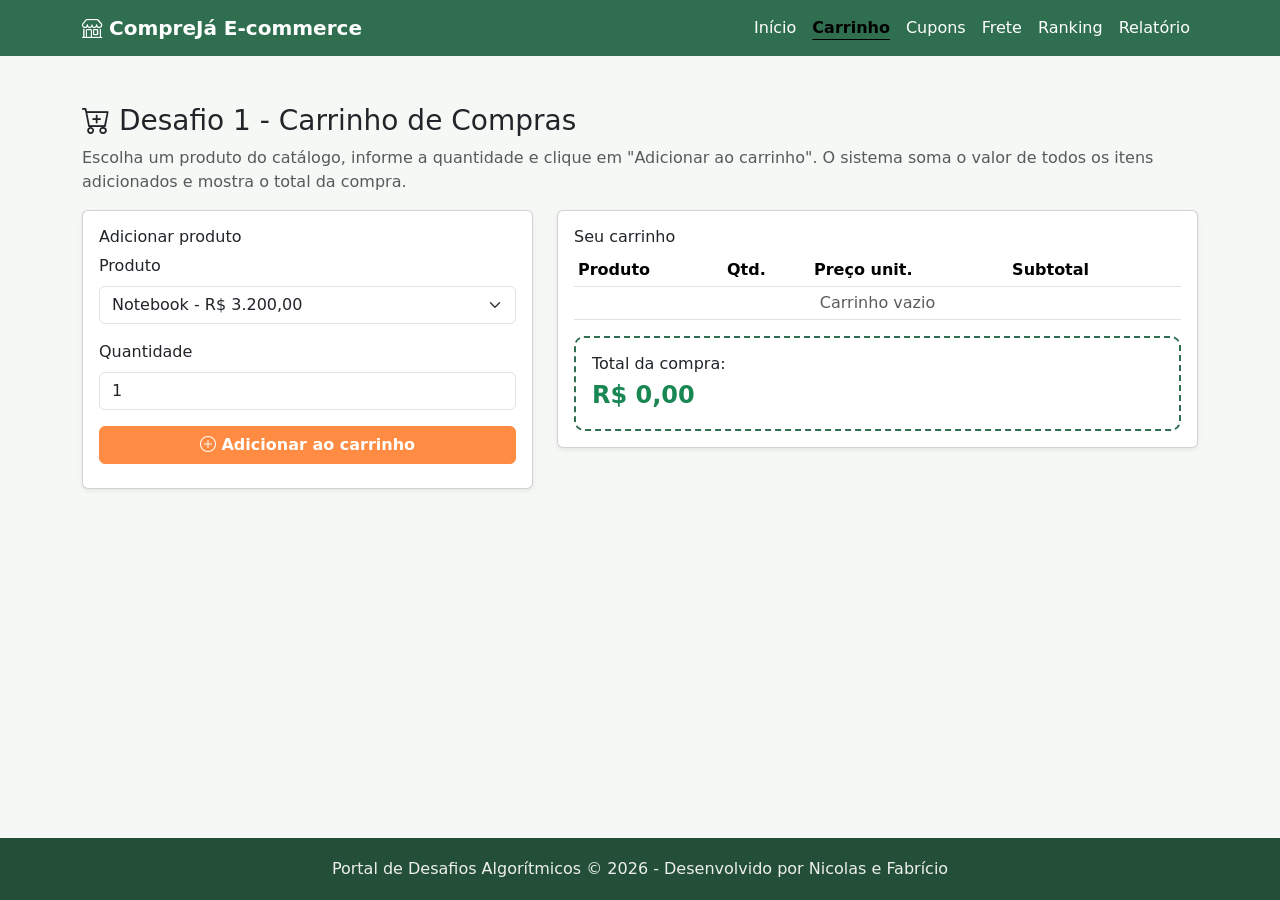
==== desafio1.html @ 86832ebc "Implementação do desafio 1 - carrinho de compras" ====
<!DOCTYPE html>
<html lang="pt-br">
<head>
  <meta charset="UTF-8">
  <meta name="viewport" content="width=device-width, initial-scale=1.0">
  <title>Desafio 1 - Carrinho de Compras</title>
  <link href="https://cdn.jsdelivr.net/npm/bootstrap@5.3.3/dist/css/bootstrap.min.css" rel="stylesheet">
  <link rel="stylesheet" href="https://cdn.jsdelivr.net/npm/bootstrap-icons@1.11.3/font/bootstrap-icons.css">
  <link rel="stylesheet" href="css/style.css">
</head>
<body>

  <nav class="navbar navbar-expand-lg navbar-loja">
    <div class="container">
      <a class="navbar-brand fw-bold" href="index.html"><i class="bi bi-shop"></i> CompreJá E-commerce</a>
      <button class="navbar-toggler" type="button" data-bs-toggle="collapse" data-bs-target="#menuPrincipal">
        <span class="navbar-toggler-icon"></span>
      </button>
      <div class="collapse navbar-collapse" id="menuPrincipal">
        <ul class="navbar-nav ms-auto">
          <li class="nav-item"><a class="nav-link" href="index.html">Início</a></li>
          <li class="nav-item"><a class="nav-link active" href="desafio1.html">Carrinho</a></li>
          <li class="nav-item"><a class="nav-link" href="desafio2.html">Cupons</a></li>
          <li class="nav-item"><a class="nav-link" href="desafio3.html">Frete</a></li>
          <li class="nav-item"><a class="nav-link" href="desafio4.html">Ranking</a></li>
          <li class="nav-item"><a class="nav-link" href="desafio5.html">Relatório</a></li>
        </ul>
      </div>
    </div>
  </nav>

  <main class="container my-5">
    <h1 class="h3"><i class="bi bi-cart-plus"></i> Desafio 1 - Carrinho de Compras</h1>
    <p class="text-muted">
      Escolha um produto do catálogo, informe a quantidade e clique em "Adicionar ao carrinho".
      O sistema soma o valor de todos os itens adicionados e mostra o total da compra.
    </p>

    <div class="row">
      <!-- Formulário de entrada -->
      <div class="col-md-5">
        <div class="card shadow-sm mb-4">
          <div class="card-body">
            <h2 class="h6">Adicionar produto</h2>

            <div class="mb-3">
              <label for="selecaoProduto" class="form-label">Produto</label>
              <select id="selecaoProduto" class="form-select">
                <!-- As opções são preenchidas pelo JavaScript com base no array "produtos" -->
              </select>
            </div>

            <div class="mb-3">
              <label for="quantidadeProduto" class="form-label">Quantidade</label>
              <input type="number" id="quantidadeProduto" class="form-control" value="1" min="1">
            </div>

            <button class="btn btn-processar w-100" onclick="adicionarAoCarrinho()">
              <i class="bi bi-plus-circle"></i> Adicionar ao carrinho
            </button>

            <p id="mensagemErro" class="text-danger mt-2 mb-0"></p>
          </div>
        </div>
      </div>

      <!-- Carrinho / resultado -->
      <div class="col-md-7">
        <div class="card shadow-sm">
          <div class="card-body">
            <h2 class="h6">Seu carrinho</h2>
            <table class="table table-sm align-middle">
              <thead>
                <tr>
                  <th>Produto</th>
                  <th>Qtd.</th>
                  <th>Preço unit.</th>
                  <th>Subtotal</th>
                  <th></th>
                </tr>
              </thead>
              <tbody id="corpoTabelaCarrinho">
                <!-- Linhas geradas pelo JavaScript -->
                <tr id="linhaVazia">
                  <td colspan="5" class="text-center text-muted">Carrinho vazio</td>
                </tr>
              </tbody>
            </table>

            <div class="caixa-resultado mostrar">
              <h3 class="h6 mb-1">Total da compra:</h3>
              <p class="fs-4 fw-bold text-success mb-0" id="totalCarrinho">R$ 0,00</p>
            </div>
          </div>
        </div>
      </div>
    </div>
  </main>

  <footer class="text-center">
    <div class="container">
      <p class="mb-0">Portal de Desafios Algorítmicos &copy; 2026 - Desenvolvido por Nicolas e Fabrício</p>
    </div>
  </footer>

  <script src="https://cdn.jsdelivr.net/npm/bootstrap@5.3.3/dist/js/bootstrap.bundle.min.js"></script>
  <script src="js/carrinho.js"></script>
</body>
</html>
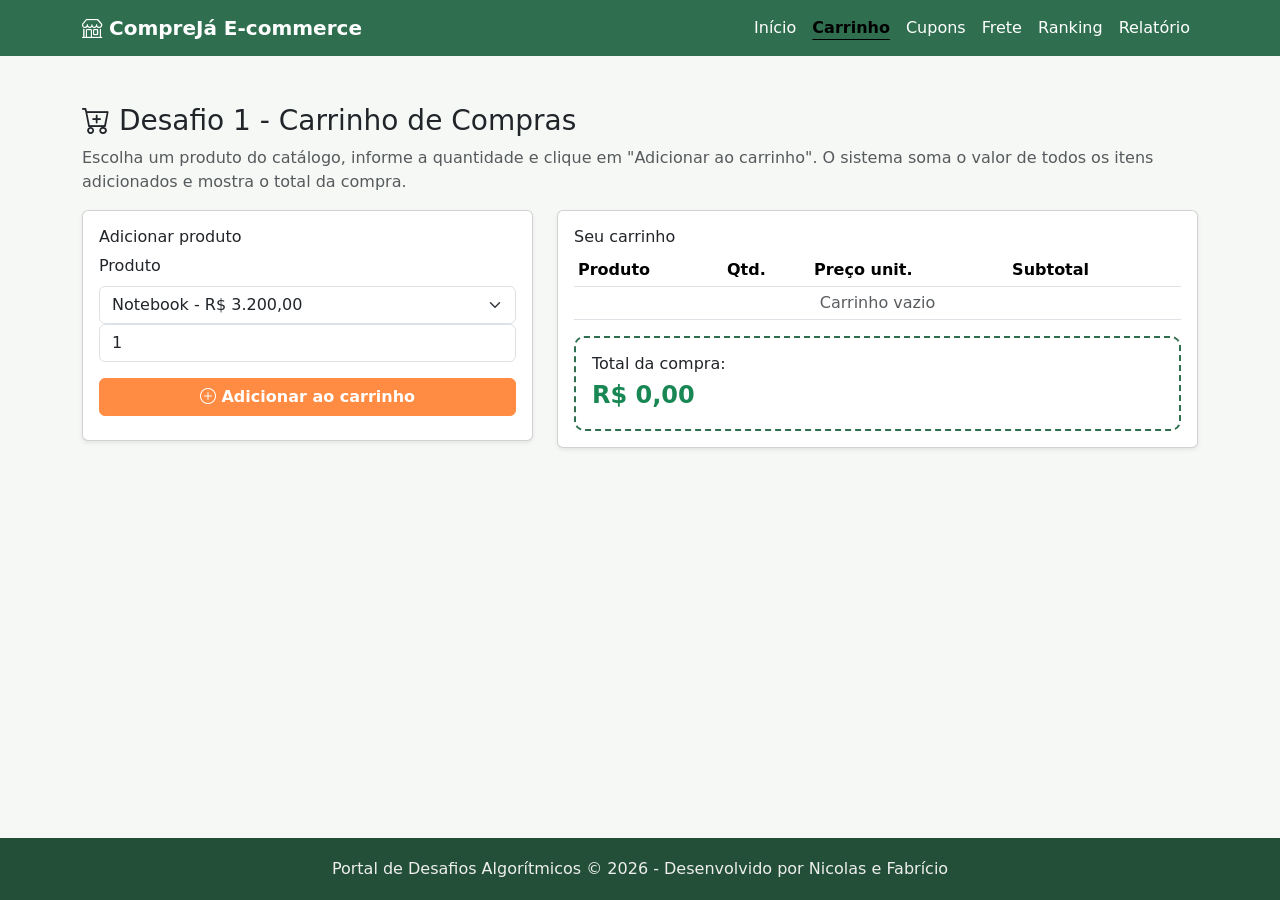
==== commit d1ec2235: "Ajuste Final" ====
--- a/desafio1.html
+++ b/desafio1.html
@@ -37,7 +37,6 @@
     </p>
 
     <div class="row">
-      <!-- Formulário de entrada -->
       <div class="col-md-5">
         <div class="card shadow-sm mb-4">
           <div class="card-body">
@@ -46,8 +45,6 @@
             <div class="mb-3">
               <label for="selecaoProduto" class="form-label">Produto</label>
               <select id="selecaoProduto" class="form-select">
-                <!-- As opções são preenchidas pelo JavaScript com base no array "produtos" -->
-              </select>
             </div>
 
             <div class="mb-3">
@@ -64,7 +61,6 @@
         </div>
       </div>
 
-      <!-- Carrinho / resultado -->
       <div class="col-md-7">
         <div class="card shadow-sm">
           <div class="card-body">
--- a/css/style.css
+++ b/css/style.css
@@ -0,0 +1,96 @@
+
+
+:root {
+  --cor-principal: #2f6f4f;   /* verde - remete a "loja/confiança" */
+  --cor-principal-escura: #234f38;
+  --cor-destaque: #ff8c42;    /* laranja - botões de ação/promoção */
+  --cor-fundo-claro: #f6f8f6;
+}
+
+body {
+  background-color: var(--cor-fundo-claro);
+  display: flex;
+  flex-direction: column;
+  min-height: 100vh;
+}
+
+main {
+  flex: 1;
+}
+
+.navbar-loja {
+  background-color: var(--cor-principal);
+}
+
+.navbar-loja .navbar-brand,
+.navbar-loja .nav-link {
+  color: #ffffff;
+}
+
+.navbar-loja .nav-link.active {
+  font-weight: 600;
+  text-decoration: underline;
+  text-underline-offset: 6px;
+}
+
+
+.hero {
+  background-color: var(--cor-principal);
+  color: #fff;
+  padding: 3rem 1rem;
+  border-radius: 0 0 20px 20px;
+}
+
+.card-desafio {
+  height: 100%;
+  border: none;
+  box-shadow: 0 2px 8px rgba(0, 0, 0, 0.08);
+  transition: transform 0.2s ease-in-out;
+}
+
+.card-desafio:hover {
+  transform: translateY(-5px);
+}
+
+.card-desafio .icone-desafio {
+  font-size: 2rem;
+  color: var(--cor-principal);
+}
+
+.caixa-resultado {
+  border: 2px dashed var(--cor-principal);
+  border-radius: 10px;
+  padding: 1rem;
+  margin-top: 1rem;
+  background-color: #ffffff;
+  display: none; 
+}
+
+.caixa-resultado.mostrar {
+  display: block;
+}
+
+.btn-processar {
+  background-color: var(--cor-destaque);
+  border-color: var(--cor-destaque);
+  color: #fff;
+  font-weight: 600;
+}
+
+.btn-processar:hover {
+  background-color: #e67730;
+  border-color: #e67730;
+  color: #fff;
+}
+
+/* Rodapé */
+footer {
+  background-color: var(--cor-principal-escura);
+  color: #eee;
+  padding: 1.2rem 0;
+  margin-top: 3rem;
+}
+
+footer a {
+  color: #fff;
+}
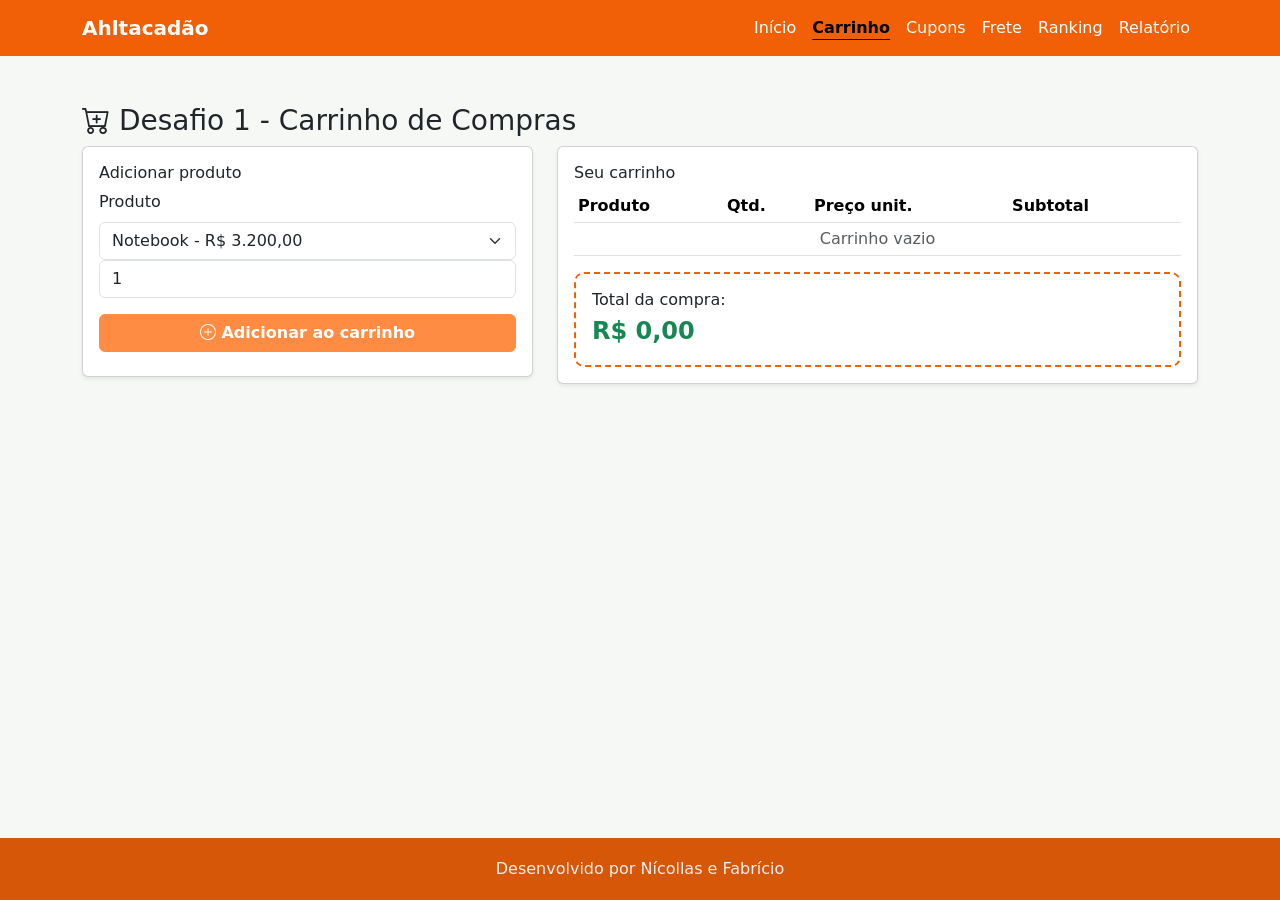
==== commit 823f7334: "Corrigindo ranking.js" ====
--- a/desafio1.html
+++ b/desafio1.html
@@ -12,7 +12,7 @@
 
   <nav class="navbar navbar-expand-lg navbar-loja">
     <div class="container">
-      <a class="navbar-brand fw-bold" href="index.html"><i class="bi bi-shop"></i> CompreJá E-commerce</a>
+      <a class="navbar-brand fw-bold" href="index.html"></i> Ahltacadão </a>
       <button class="navbar-toggler" type="button" data-bs-toggle="collapse" data-bs-target="#menuPrincipal">
         <span class="navbar-toggler-icon"></span>
       </button>
@@ -31,12 +31,7 @@
 
   <main class="container my-5">
     <h1 class="h3"><i class="bi bi-cart-plus"></i> Desafio 1 - Carrinho de Compras</h1>
-    <p class="text-muted">
-      Escolha um produto do catálogo, informe a quantidade e clique em "Adicionar ao carrinho".
-      O sistema soma o valor de todos os itens adicionados e mostra o total da compra.
-    </p>
-
-    <div class="row">
+     <div class="row">
       <div class="col-md-5">
         <div class="card shadow-sm mb-4">
           <div class="card-body">
@@ -95,11 +90,11 @@
 
   <footer class="text-center">
     <div class="container">
-      <p class="mb-0">Portal de Desafios Algorítmicos &copy; 2026 - Desenvolvido por Nicolas e Fabrício</p>
+      <p class="mb-0">Desenvolvido por Nícollas e Fabrício</p>
     </div>
   </footer>
 
   <script src="https://cdn.jsdelivr.net/npm/bootstrap@5.3.3/dist/js/bootstrap.bundle.min.js"></script>
   <script src="js/carrinho.js"></script>
 </body>
-</html>
+</html>
--- a/css/style.css
+++ b/css/style.css
@@ -1,9 +1,9 @@
 
 
 :root {
-  --cor-principal: #2f6f4f;   /* verde - remete a "loja/confiança" */
-  --cor-principal-escura: #234f38;
-  --cor-destaque: #ff8c42;    /* laranja - botões de ação/promoção */
+  --cor-principal: #f16006;
+  --cor-principal-escura: #d75708;
+  --cor-destaque: #ff8c42;
   --cor-fundo-claro: #f6f8f6;
 }
 
@@ -78,12 +78,12 @@
 }
 
 .btn-processar:hover {
-  background-color: #e67730;
-  border-color: #e67730;
+  background-color: #ff8c42;
+  border-color: #ff8c42;
   color: #fff;
 }
 
-/* Rodapé */
+
 footer {
   background-color: var(--cor-principal-escura);
   color: #eee;
